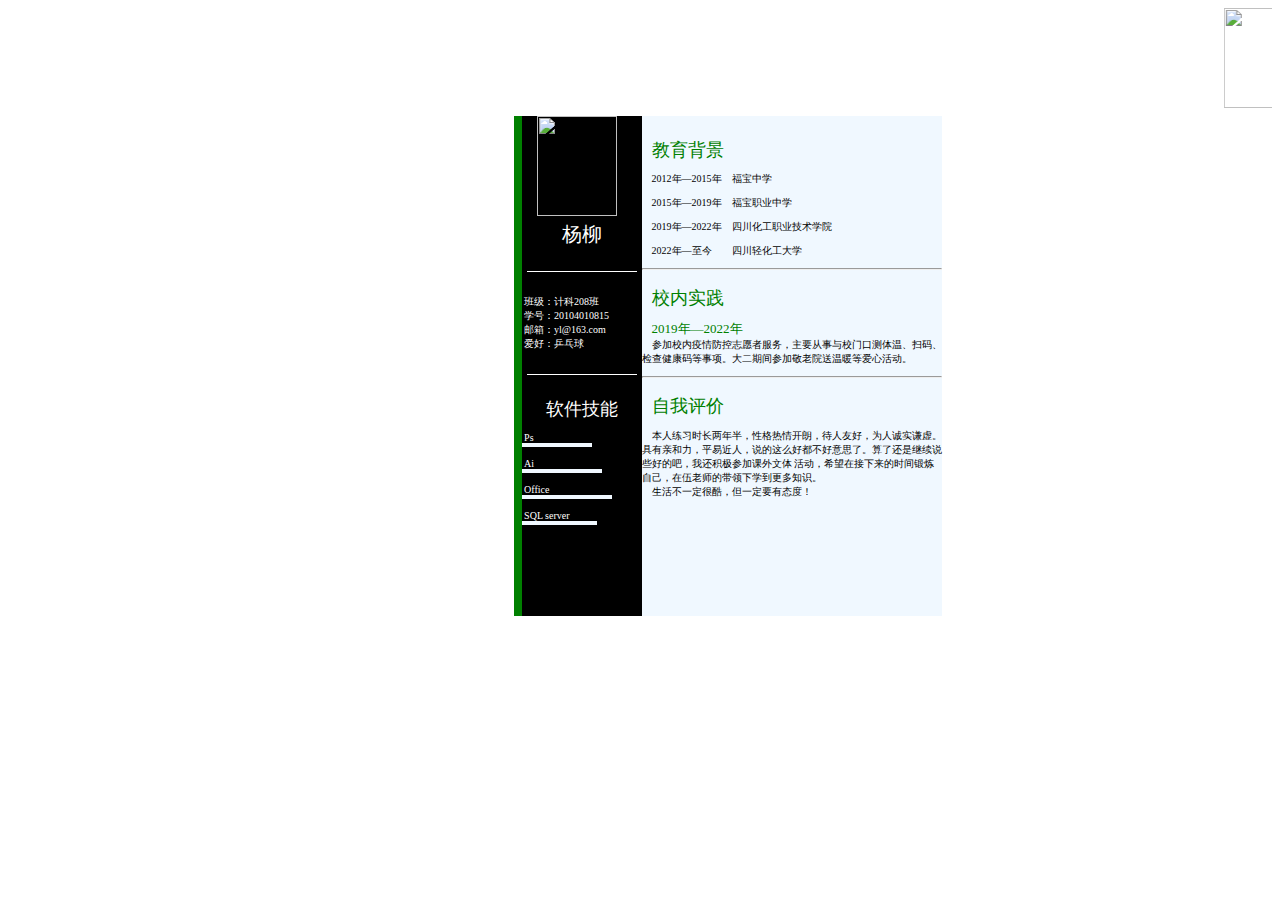
==== index.html @ 03cc2060 "Update index.html" ====
<!DOCTYPE html>
<html>
	<head>
		<meta charset="utf-8" />
		<title></title>
		<style type="text/css">
			#div1{background-color: green;width: 8px;height:500px;float: left;}
			.yldiv{background-color: black;width: 120px;height: 500px;float: left;color: white;
			           font-size: 20px;}
			
			#div2{background-color: aliceblue;width: 300px;height: 500px;float: left;font-size: 10px;}
			#div4{background-color: white;width: 110px;height: 0.5px;margin: auto;}
		    #div5{font-size: 10px;}
			#div6{background-color: aliceblue;width: 70px;height: 4px;}
			#div7{background-color: aliceblue;width: 80px;height: 4px;}
			#div8{background-color: aliceblue;width: 90px;height: 4px;}
			#div9{background-color: aliceblue;width: 75px;height: 4px;}
			#div10{margin-left: 40%;}
			
			
		</style>
	</head>
	<body>
		<div>
			<marquee>
				<img src="img/1606725252175.jpeg"/ width="100px" height="100px">
				<img src="img/100730106496_avatar.png" width="100px"height="100px">
				<img src="img/1637241781241107.jpg" width="100px"height="100px">
				<img src="img/20220829_14111149_avatar.png.jpg" width="100px"height="100px">
				<img src="img/Screenshot_20210110-195348__01.jpg" width="100px"height="100px">
				<img src="img/20220831_22383448_avatar.png.jpg" width="100px"height="100px">
				<img src="img/20220623_17130450_avatar.png.jpg" width="100px"height="100px">
				<img src="img/B2FAD5B5CB17DCB470DD66F897325465_0.gif" width="100px"height="100px">
				<img src="img/Screenshot_20220117-204703__01.jpg" width="100px"height="100px">
				<img src="img/Screenshot_20220101-201503.jpg" width="100px"height="100px">
				<img src="img/20210529_20571987_avatar.png" width="100px"height="100px">
			</marquee>
		</div>
		<div id="div10">
			<div id="div1"></div>
			<div class="yldiv">
				<div>&nbsp;&nbsp;&nbsp;<img src="img/1.png" width="80px" height="100px"></div>
				<center>杨柳</center><br>
				<div id="div4"></div><br>
				<div id="div5">
				     &nbsp;班级：计科208班<br>
				     &nbsp;学号：20104010815<br>
				     &nbsp;邮箱：yl@163.com<br>
				     &nbsp;爱好：乒乓球
				</div><br>
				<div id="div4"></div><br>
				<font size="4px"><center>软件技能</center></font>
				<div id="div5">
					<br><div>&nbsp;Ps
					<div id="div6"></div><br>
					</div>
					&nbsp;Ai
					<div id="div7"></div><br>
					&nbsp;Office
					<div id="div8"></div><br>
					&nbsp;SQL server
					<div id="div9"></div><br>
					
				</div>
				
			</div>
			<div id="div2">
				<br><br>&nbsp;&nbsp;&nbsp;&nbsp;<font size="4px" color="green">教育背景</font><br>
				<p>&nbsp;&nbsp;&nbsp;&nbsp;2012年—2015年&nbsp;&nbsp;&nbsp;&nbsp;福宝中学</p>
				<p>&nbsp;&nbsp;&nbsp;&nbsp;2015年—2019年&nbsp;&nbsp;&nbsp;&nbsp;福宝职业中学</p>
				<p>&nbsp;&nbsp;&nbsp;&nbsp;2019年—2022年&nbsp;&nbsp;&nbsp;&nbsp;四川化工职业技术学院</p>
				<p>&nbsp;&nbsp;&nbsp;&nbsp;2022年—至今&nbsp;&nbsp;&nbsp;&nbsp;&nbsp;&nbsp;&nbsp;&nbsp;四川轻化工大学</p>
				<hr>
				<br>&nbsp;&nbsp;&nbsp;&nbsp;<font size="4px" color="green">校内实践</font><br>
				<p>&nbsp;&nbsp;&nbsp;&nbsp;<font size="2px" color="green">2019年—2022年</font><br>
				&nbsp;&nbsp;&nbsp;&nbsp;参加校内疫情防控志愿者服务，主要从事与校门口测体温、扫码、检查健康码等事项。大二期间参加敬老院送温暖等爱心活动。
				<hr>
				<br>&nbsp;&nbsp;&nbsp;&nbsp;<font size="4px" color="green">自我评价</font><br><br>
				&nbsp;&nbsp;&nbsp;&nbsp;本人练习时长两年半，性格热情开朗，待人友好，为人诚实谦虚。具有亲和力，平易近人，说的这么好都不好意思了。算了还是继续说些好的吧，我还积极参加课外文体
				活动，希望在接下来的时间锻炼自己，在伍老师的带领下学到更多知识。<br>
				&nbsp;&nbsp;&nbsp;&nbsp;生活不一定很酷，但一定要有态度！
			</div>
		</div>
		
	</body>
</html>
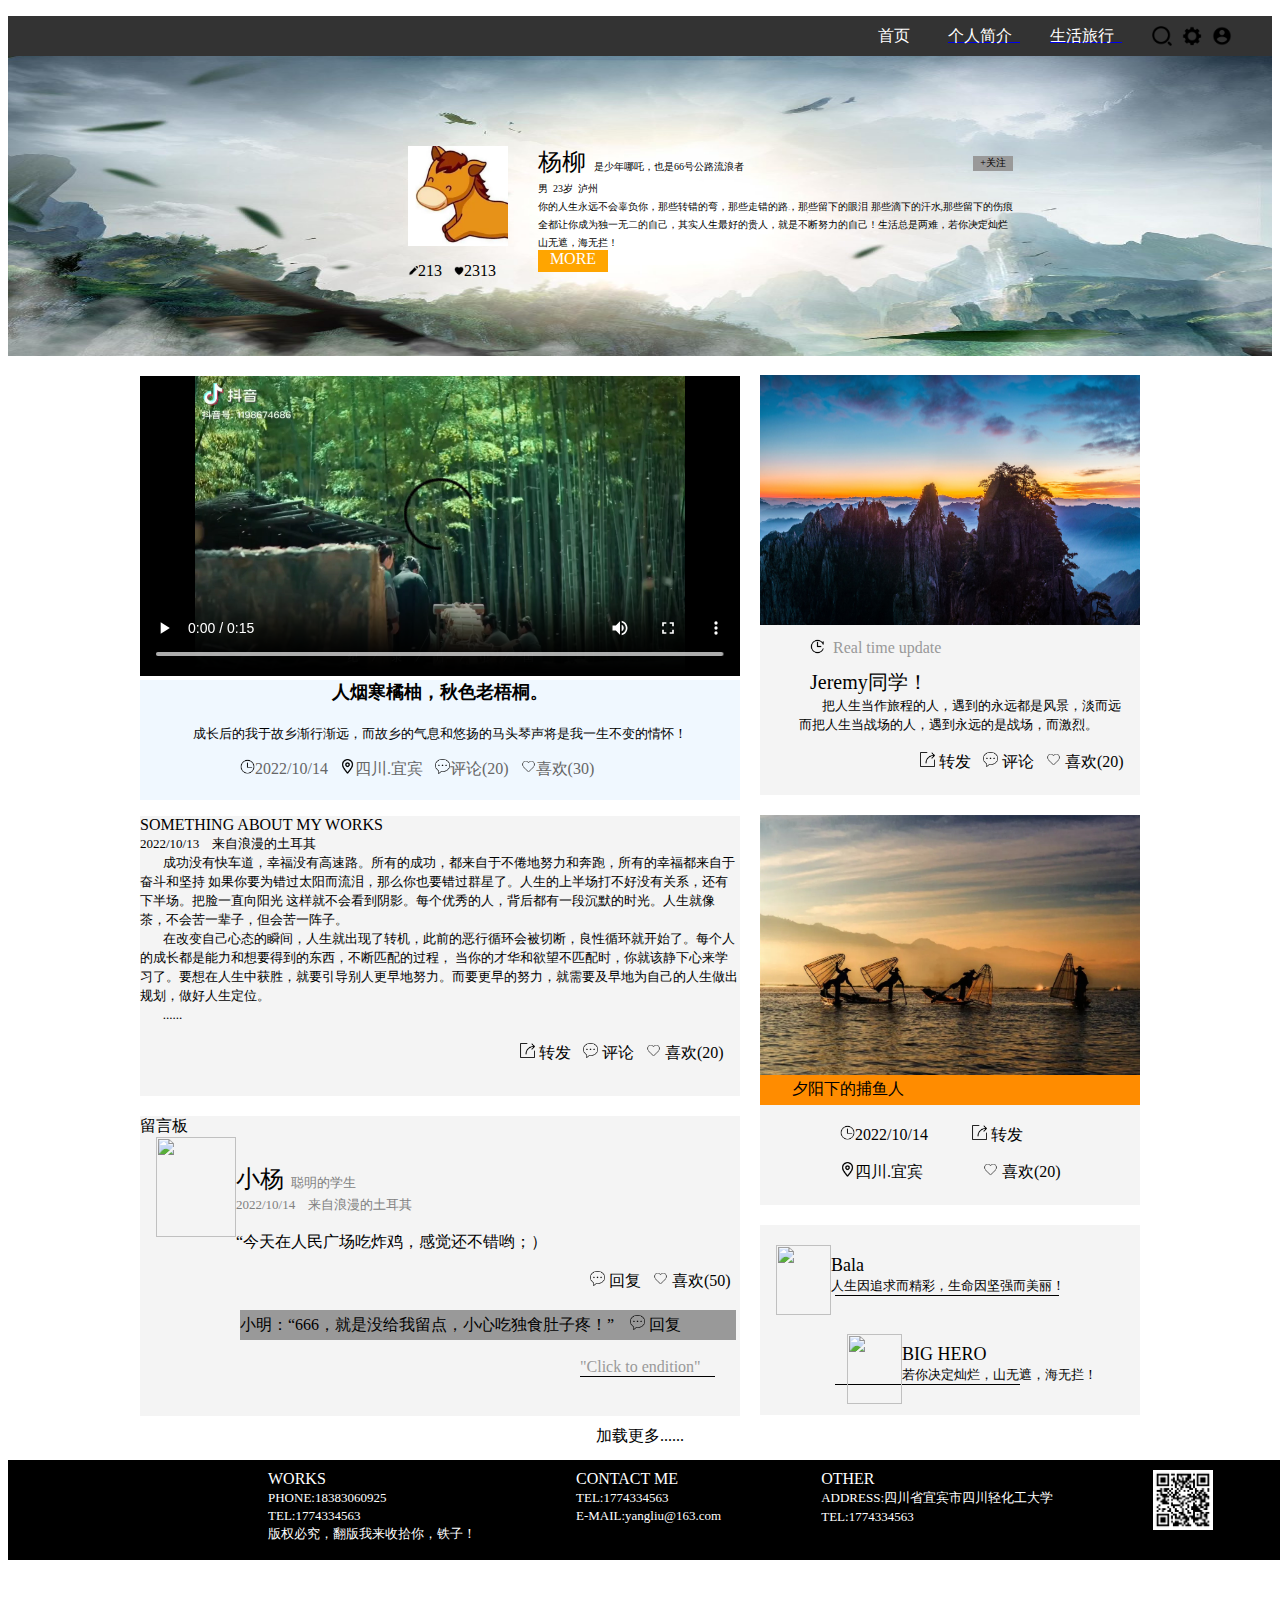
==== commit f68bd267: "Add files via upload" ====
--- a/index.html
+++ b/index.html
@@ -1,86 +1,160 @@
-<!DOCTYPE html>
-<html>
-	<head>
-		<meta charset="utf-8" />
+<!DOCTYPE html>
+<html>
+	<head>
+		<meta charset="utf-8">
 		<title></title>
+		<link rel="stylesheet" href="css/animate.min.css"/>
+	<link  rel="stylesheet" href="css/new_file.css"/>
 		<style type="text/css">
-			#div1{background-color: green;width: 8px;height:500px;float: left;}
-			.yldiv{background-color: black;width: 120px;height: 500px;float: left;color: white;
-			           font-size: 20px;}
-			
-			#div2{background-color: aliceblue;width: 300px;height: 500px;float: left;font-size: 10px;}
-			#div4{background-color: white;width: 110px;height: 0.5px;margin: auto;}
-		    #div5{font-size: 10px;}
-			#div6{background-color: aliceblue;width: 70px;height: 4px;}
-			#div7{background-color: aliceblue;width: 80px;height: 4px;}
-			#div8{background-color: aliceblue;width: 90px;height: 4px;}
-			#div9{background-color: aliceblue;width: 75px;height: 4px;}
-			#div10{margin-left: 40%;}
-			
-			
-		</style>
-	</head>
+			.tou{
+				width:100%;
+				height: 300px;
+				background-image: url(img/头部图片.jpg);
+				
+				background-size: 100% 100%;
+				}
+			.tou1{
+				margin-top: 80px;
+				margin-left: 400px;
+				float: left;
+				width: 120px;
+				height: 130px;
+				
+			}
+			.tou11{
+				width: 100px;
+				height: 100px;
+				
+				
+			}
+		</style>
+	</head>
 	<body>
-		<div>
-			<marquee>
-				<img src="img/1606725252175.jpeg"/ width="100px" height="100px">
-				<img src="img/100730106496_avatar.png" width="100px"height="100px">
-				<img src="img/1637241781241107.jpg" width="100px"height="100px">
-				<img src="img/20220829_14111149_avatar.png.jpg" width="100px"height="100px">
-				<img src="img/Screenshot_20210110-195348__01.jpg" width="100px"height="100px">
-				<img src="img/20220831_22383448_avatar.png.jpg" width="100px"height="100px">
-				<img src="img/20220623_17130450_avatar.png.jpg" width="100px"height="100px">
-				<img src="img/B2FAD5B5CB17DCB470DD66F897325465_0.gif" width="100px"height="100px">
-				<img src="img/Screenshot_20220117-204703__01.jpg" width="100px"height="100px">
-				<img src="img/Screenshot_20220101-201503.jpg" width="100px"height="100px">
-				<img src="img/20210529_20571987_avatar.png" width="100px"height="100px">
-			</marquee>
+		<div class="dhl">
+		<ul>
+			<li>首页&nbsp;&nbsp;</li>
+			<li><a href="new_file2.html"><font color="white">个人简介</font>&nbsp;&nbsp;</a></li>
+			<li><a href="new_file.html"><font color="white">生活旅行</font>&nbsp;&nbsp;</a></li>
+			<li style="line-height: 50px;"><img src="img/搜索框.png"/ width="20px" height="20px"></li>
+			<li style=" line-height: 50px;margin-left: 10px;"><img src="img/设置.png"/ width="20px" height="20px"></li>
+			<li style="line-height: 50px;margin-left: 10px;"><img src="img/联系人.png"/ width="20px" height="20px"></li>
+		</ul>
 		</div>
-		<div id="div10">
-			<div id="div1"></div>
-			<div class="yldiv">
-				<div>&nbsp;&nbsp;&nbsp;<img src="img/1.png" width="80px" height="100px"></div>
-				<center>杨柳</center><br>
-				<div id="div4"></div><br>
-				<div id="div5">
-				     &nbsp;班级：计科208班<br>
-				     &nbsp;学号：20104010815<br>
-				     &nbsp;邮箱：yl@163.com<br>
-				     &nbsp;爱好：乒乓球
-				</div><br>
-				<div id="div4"></div><br>
-				<font size="4px"><center>软件技能</center></font>
-				<div id="div5">
-					<br><div>&nbsp;Ps
-					<div id="div6"></div><br>
-					</div>
-					&nbsp;Ai
-					<div id="div7"></div><br>
-					&nbsp;Office
-					<div id="div8"></div><br>
-					&nbsp;SQL server
-					<div id="div9"></div><br>
-					
-				</div>
-				
+		<div class="tou">
+			<div class="tou1">
+				<div class="tou11"><img src="img/touxiang.png" width="100px" height="100px" class="animate__animated animate__backInLeft"/></div><p></p>
+				<div><img src="img/编辑.png" width="10px" height="10px"/>213&nbsp;&nbsp;&nbsp;<img src="img/爱心.png" width="10px" height="10px"/>2313</div>
 			</div>
-			<div id="div2">
-				<br><br>&nbsp;&nbsp;&nbsp;&nbsp;<font size="4px" color="green">教育背景</font><br>
-				<p>&nbsp;&nbsp;&nbsp;&nbsp;2012年—2015年&nbsp;&nbsp;&nbsp;&nbsp;福宝中学</p>
-				<p>&nbsp;&nbsp;&nbsp;&nbsp;2015年—2019年&nbsp;&nbsp;&nbsp;&nbsp;福宝职业中学</p>
-				<p>&nbsp;&nbsp;&nbsp;&nbsp;2019年—2022年&nbsp;&nbsp;&nbsp;&nbsp;四川化工职业技术学院</p>
-				<p>&nbsp;&nbsp;&nbsp;&nbsp;2022年—至今&nbsp;&nbsp;&nbsp;&nbsp;&nbsp;&nbsp;&nbsp;&nbsp;四川轻化工大学</p>
-				<hr>
-				<br>&nbsp;&nbsp;&nbsp;&nbsp;<font size="4px" color="green">校内实践</font><br>
-				<p>&nbsp;&nbsp;&nbsp;&nbsp;<font size="2px" color="green">2019年—2022年</font><br>
-				&nbsp;&nbsp;&nbsp;&nbsp;参加校内疫情防控志愿者服务，主要从事与校门口测体温、扫码、检查健康码等事项。大二期间参加敬老院送温暖等爱心活动。
-				<hr>
-				<br>&nbsp;&nbsp;&nbsp;&nbsp;<font size="4px" color="green">自我评价</font><br><br>
-				&nbsp;&nbsp;&nbsp;&nbsp;本人练习时长两年半，性格热情开朗，待人友好，为人诚实谦虚。具有亲和力，平易近人，说的这么好都不好意思了。算了还是继续说些好的吧，我还积极参加课外文体
-				活动，希望在接下来的时间锻炼自己，在伍老师的带领下学到更多知识。<br>
-				&nbsp;&nbsp;&nbsp;&nbsp;生活不一定很酷，但一定要有态度！
+			<div class="tou2"><font size="5px">杨柳</font>&nbsp;&nbsp;<font size="1px">是少年哪吒，也是66号公路流浪者
+			<div class="tou3"><center>+关注</center></div>
+			</br>
+			男&nbsp;&nbsp;23岁&nbsp;&nbsp;泸州</br>
+			你的人生永远不会辜负你，那些转错的弯，那些走错的路，那些留下的眼泪
+			那些滴下的汗水,那些留下的伤痕</br>全都让你成为独一无二的自己，其实人生最好的贵人，就是不断努力的自己！生活总是两难，若你决定灿烂<br>
+			山无遮，海无拦！</font>
+			<div class="tou4"><center>MORE</center></div>
 			</div>
 		</div>
+		<div  class="foot1">
+			<div class="foot3">WORKS<br /><font size="2px">PHONE:18383060925 <br />TEL:1774334563 <br />
+			版权必究，翻版我来收拾你，铁子！
+			</font></div>
+			<div class="foot2">CONTACT ME <br><font size="2px">TEL:1774334563<br />E-MAIL:yangliu@163.com</font></div>
+			<div  class="foot2"> </font>OTHER<br /><font size="2px">ADDRESS:四川省宜宾市四川轻化工大学<br />TEL:1774334563</font></div>
+		    <div class="foot2"><img src="img/你真棒，小老舔！.png" width="60px" height="60px"/></div>
+		</div>
+		<div class="body1">
+			
+			<div class="body2">
+				<div class="body4">
+				
+					<video width="600px" height="300px" controls="controls">
+						<source src="img/家乡视频.mp4">
+					</video>
+					<div class="body5">
+					<font size="4px"><center><b>人烟寒橘柚，秋色老梧桐。</b></center></font><br>
+					<font size="2px"><center>成长后的我于故乡渐行渐远，而故乡的气息和悠扬的马头琴声将是我一生不变的情怀！</center></font>
+					    <div class="body6">
+							<p></p>
+					    <img src="img/时间 (1).png" width="15px" height="15px"/>2022/10/14&nbsp;&nbsp;
+					    <img src="img/定位-位置.png" width="15px" height="15px"/>四川.宜宾&nbsp;&nbsp;
+					    <img src="img/评论.png" width="15px" height="15px"/>评论(20)&nbsp;&nbsp;
+					    <img src="img/喜欢.png"width="15px" height="15px"/>喜欢(30)&nbsp;&nbsp;
+					 </div>
+				    </div>
+			    </div>
+				<div class="body7">SOMETHING ABOUT MY WORKS<br />
+				<font size="2px">2022/10/13&nbsp;&nbsp;&nbsp;&nbsp;来自浪漫的土耳其<br />
+				&nbsp;&nbsp;&nbsp;&nbsp;&nbsp;&nbsp;&nbsp;成功没有快车道，幸福没有高速路。所有的成功，都来自于不倦地努力和奔跑，所有的幸福都来自于奋斗和坚持
+				如果你要为错过太阳而流泪，那么你也要错过群星了。人生的上半场打不好没有关系，还有下半场。把脸一直向阳光
+				这样就不会看到阴影。每个优秀的人，背后都有一段沉默的时光。人生就像茶，不会苦一辈子，但会苦一阵子。<br />
+				&nbsp;&nbsp;&nbsp;&nbsp;&nbsp;&nbsp;&nbsp;在改变自己心态的瞬间，人生就出现了转机，此前的恶行循环会被切断，良性循环就开始了。每个人的成长都是能力和想要得到的东西，不断匹配的过程，
+				当你的才华和欲望不匹配时，你就该静下心来学习了。要想在人生中获胜，就要引导别人更早地努力。而要更早的努力，就需要及早地为自己的人生做出规划，做好人生定位。<br />
+				&nbsp;&nbsp;&nbsp;&nbsp;&nbsp;&nbsp;&nbsp;......</font>
+				<div class="body8">
+					<img src="img/转发.png" width="15px" height="15px"/>&nbsp;转发&nbsp;&nbsp;
+					<img src="img/评论.png" width="15px" height="15px"/>&nbsp;评论&nbsp;&nbsp;
+					<img src="img/喜欢.png" width="15px" height="15px"/>&nbsp;喜欢(20)
+				</div>
+				</div>
+				<div class="body9">留言板<br>
+				  <div class="body10">&nbsp;&nbsp;&nbsp;&nbsp;<img src="img/1.png" width="80px" height="100px" class=" animate__animated animate__bounce"/></div>
+				<div class="body11">
+				<font size="5px">小杨</font><font size="2px" color="gray">&nbsp;&nbsp;聪明的学生<br>
+				2022/10/14&nbsp;&nbsp;&nbsp;&nbsp;来自浪漫的土耳其</font>
+				</div>
+				<br>
+				<div>“今天在人民广场吃炸鸡，感觉还不错哟；）</div><br>
+				<div class="body12">
+					<img src="img/评论.png"width="15px" height="15px"/>&nbsp;回复&nbsp;&nbsp;
+					<img src="img/喜欢.png"width="15px" height="15px"/>&nbsp;喜欢(50)
+				</div><br>
+				<div class="body13">小明：“666，就是没给我留点，小心吃独食肚子疼！”&nbsp;&nbsp;&nbsp;&nbsp;<img src="img/评论.png"width="15px" height="15px"/>&nbsp;回复&nbsp;&nbsp;</div>
+				<br><div class="body14">
+					<font color="#999999">"Click to endition"</font><div class="body15"></div>
+				</div>	
+			</div>
+		</div>
+		<div class="foot">加载更多......</div>
 		
-	</body>
-</html>
+		<div class="body3">
+			<div class="body16"><img src="img/风景照.jpg" width="380" height="250" class="animate__animated animate__bounce"/>
+			<div class="body17"><img src="img/更新时间.png"width="15px" height="15px"/></div><div class="body18">&nbsp;&nbsp;Real time update<br></div>
+			<div class="body19">Jeremy同学！</div> 
+			 <font size="2px">&nbsp;&nbsp;&nbsp;&nbsp;&nbsp;&nbsp;&nbsp;&nbsp;&nbsp;&nbsp;&nbsp;&nbsp;&nbsp;&nbsp;&nbsp;&nbsp;&nbsp;&nbsp;&nbsp;把人生当作旅程的人，遇到的永远都是风景，淡而远
+			 &nbsp;&nbsp;&nbsp;&nbsp;&nbsp;&nbsp;&nbsp;&nbsp;&nbsp;&nbsp;&nbsp;&nbsp;而把人生当战场的人，遇到永远的是战场，而激烈。</font><br><br>
+			 <div class="body20">
+				 <img src="img/转发.png" width="15px" height="15px"/>&nbsp;转发&nbsp;&nbsp;
+				 <img src="img/评论.png" width="15px" height="15px"/>&nbsp;评论&nbsp;&nbsp;
+				 <img src="img/喜欢.png" width="15px" height="15px"/>&nbsp;喜欢(20)
+			 </div>
+			 </div>
+			<div class="body21">
+				<img src="img/夕阳下的捕鱼人.jpg" width="380" height="260px" class="animate__animated animate__pulse"/>&nbsp;&nbsp;&nbsp;&nbsp;&nbsp;&nbsp;&nbsp;&nbsp;夕阳下的捕鱼人
+			</div>
+			<div class="body22">
+				<div class="body23">
+				 <img src="img/时间 (1).png" width="15px" height="15px"/>2022/10/14&nbsp;&nbsp;&nbsp;&nbsp;&nbsp;&nbsp;&nbsp;&nbsp;&nbsp;&nbsp;
+				<img src="img/转发.png" width="15px" height="15px"/>&nbsp;转发&nbsp;&nbsp;<p></p>
+				<img src="img/定位-位置.png" width="15px" height="15px"/>四川.宜宾&nbsp;&nbsp;&nbsp;&nbsp;&nbsp;&nbsp;&nbsp;&nbsp;&nbsp;&nbsp;&nbsp;&nbsp;&nbsp;&nbsp;
+				<img src="img/喜欢.png" width="15px" height="15px"/>&nbsp;喜欢(20)
+			    </div>
+			</div>
+			<div class="body24">
+				<div class="body25">&nbsp;&nbsp;&nbsp;&nbsp;<img src="img/1.png" width="55px" height="70px" class="animate__animated animate__bounceInDown"/></div>
+				
+				<div class="body26"><font size="4px">Bala</font><br><font size="2px">人生因追求而精彩，生命因坚强而美丽！</font>
+				<div class="body27"></div>
+				
+				</div><br>
+				<div class="body25">&nbsp;&nbsp;&nbsp;&nbsp;<img src="img/1.png" width="55px" height="70px" class="animate__animated animate__bounceInDown"/></div>
+				
+				<div class="body26"><font size="4px">BIG HERO</font><br><font size="2px">若你决定灿烂，山无遮，海无拦！</font>
+				<div class="body28"></div>
+			</div>
+			
+		</div>
+		
+		
+	</body>
+</html>--- a/css/new_file.css
+++ b/css/new_file.css
@@ -0,0 +1,212 @@
+.dhl{
+				background-color: #333333;
+				width: 100%;
+				height: 40px;
+				
+				
+			}
+			ul{
+				list-style: none;
+				margin-left:  800px;
+				}
+			ul li{
+					float: left;
+					line-height:40px;
+					color:white;
+					margin-left:30px;
+			    }
+			
+			.tou2{
+				
+				margin-top: 80px;
+				margin-left:10px;
+				float: left;
+			}
+			.tou3{
+				float: right;
+				width: 40px;
+				height: 15px;
+				background-color:#999999;
+				margin-top: 10px;
+			}
+			.tou4{
+				background-color: orange;
+				width: 70px;
+				height: 22px;
+				color: white;
+			}
+			.body1{
+				width: 1000px;
+				height: 1000px;
+				margin: 0 auto;
+				
+				margin-top: 20px;
+			}
+			.body2{
+				background-color: white;
+				width: 600px;
+				height: 1000px;
+				float: left;
+				
+			}
+			.body3{
+				width: 380px;
+				height: 1400px;
+				
+				float: left;
+				margin-top: 20px;
+				position: absolute;
+				top: 355px;
+				margin-left: 620px;
+			}
+			.body4{
+				width: 600px;
+				height: 300px;
+				background-color: black;
+			}
+			.body5{
+				width: 600px;
+				height: 120px;
+				background-color: aliceblue;
+				
+			}
+			.body6{
+				margin-left: 100px;
+				
+				color: #666666;
+			}
+			.body7{
+				float: left;
+				margin-top:140px ;
+				width: 100%;
+				height: 280px;
+				background-color:#f4f4f4;
+			}
+			.body8{
+				margin-left: 380px;
+				margin-top: 20px;
+			}
+			.body9{
+				float: left;
+				width: 100%;
+				height: 300px;
+				background-color: #f4f4f4;
+				margin-top: 20px;
+			}
+			.body10{
+				float: left;
+			}
+			.body11{
+				margin-left: 50px;
+				margin-top: 26px;
+			}
+			.body12{
+				margin-left: 450px;
+			}
+			.body13{
+				background-color: #999999;
+				width: 496px;
+				height: 30px;
+				line-height: 30px;
+				margin-left: 100px;
+			}
+			.body14{
+				margin-left: 440px;
+				
+			}
+			.body15{
+				width: 135px;
+				height: 1px;
+				background-color: black;
+			}
+			.body16{
+				width: 100%;
+				height: 420px;
+				background-color: #f4f4f4;	
+			}
+			.body17{
+				margin-left: 50px;
+				margin-top: 10px;
+				float: left;
+				color: #999999;
+			}
+			.body18{
+				float: left;
+				margin-top: 10px;
+				color: #999999;
+			}
+			.body19{
+				margin-top: 40px;
+				margin-left: 50px;
+				font-size: 20px;
+			}
+			.body20{
+				margin-left: 160px;
+			}
+			.body21{
+				margin-top: 20px;
+				width: 100%;
+				height: 290px;
+				background-color: darkorange;
+				
+			}
+			.body22{
+				width: 100%;
+				height: 80px;
+				background-color: #f4f4f4;
+				padding-top: 20px;
+			}
+			.body23{
+				margin-left: 80px;
+			}
+			.body24{
+				margin-top: 20px;
+				background-color:  #f4f4f4;
+				height: 190px;
+			}
+			.body25{
+				float: left;
+				padding-top: 20px;
+			}
+			.body26{
+				padding-top: 30px;
+			}
+			.body27{
+				width: 224px;
+				height: 1px;
+				background-color: black;
+				margin-left: 75px;
+			}
+			.body28{width: 185px;
+				height: 1px;
+				background-color: black;
+				margin-left: 75px;}
+			.foot{
+				width: 100%;
+				height: 40px;
+				
+				height: 50px;
+				float: left;
+				margin-top: 40px;
+				text-align: center;
+				line-height: 40px;
+			}
+			.foot1{
+				width: 100%;
+				height: 100px;
+				background-color: black;
+				position: absolute;top: 1460px;
+				color: white;
+				
+				
+			}
+			.foot3{
+				margin-top: 10px;
+				float: left;
+				margin-left: 260px;
+			}
+			.foot2{
+				margin-top: 10px;
+				float: left;
+				margin-left: 100px;
+			}